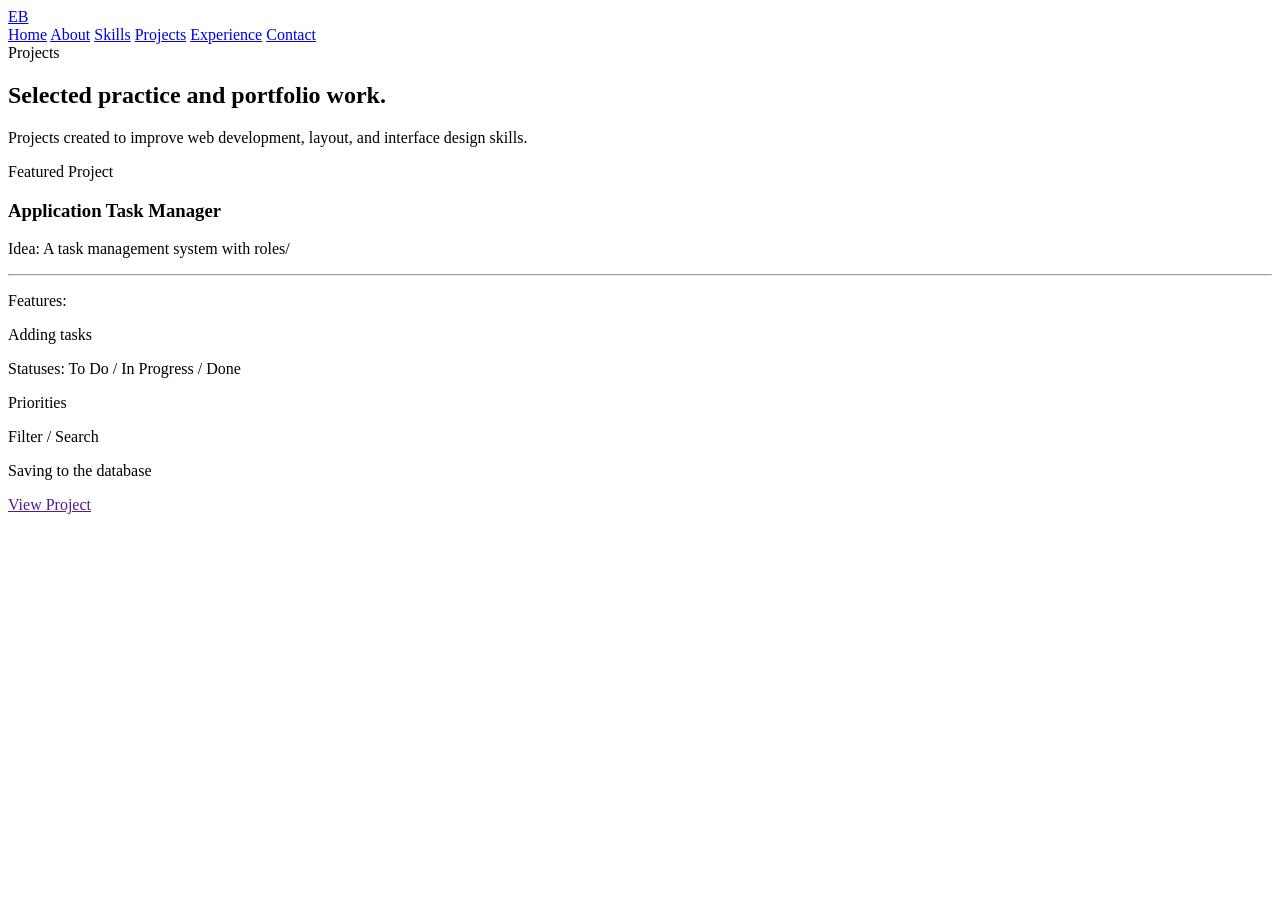
==== project.html @ 733e9e69 "project.html" ====
<!DOCTYPE html>
<html lang="en">
<head>
    <meta charset="UTF-8">
    <meta name="viewport" content="width=device-width, initial-scale=1.0">
    <title>Elizabet Bulat | Project</title>
    <link rel="stylesheet" href="style.css">
</head>
<body>

<script src="nav.js"></script>

<header class="site-header">
    <div class="container header-inner">
        <a href="index.html" class="logo">
            <span class="logo-mark">EB</span>
        </a>

        <nav class="main-nav">
            <a href="index.html" class="nav-link">Home</a>
            <a href="about.html" class="nav-link">About</a>
            <a href="skill.html" class="nav-link">Skills</a>
            <a href="project.html" class="nav-link">Projects</a>
            <a href="experience.html" class="nav-link">Experience</a>
            <a href="index.html#contact" class="nav-link nav-contact">Contact</a>
        </nav>
    </div>
</header>

<section id="projects" class="projects section">
    <div class="container">
        <div class="section-title">
            <span>Projects</span>
            <h2>Selected practice and portfolio work.</h2>
            <p>Projects created to improve web development, layout, and interface design skills.</p>
        </div>

        <div class="projects-grid">
            <article class="project-card featured">
                <div>
                    <div class="project-top">Featured Project</div>
                    <h3>Application Task Manager</h3>
                    
                        <p>Idea: A task management system with roles/<p>
                            <hr>

                            <p>Features:</p>

                            <p>Adding tasks</p>
                            <p>Statuses: To Do / In Progress / Done</p>
                            <p>Priorities</p>
                            <p>Filter / Search</p>
                            <p>Saving to the database</p>
                
                </div>
                <a href="" class="project-link" target="_blank">View Project</a>
            </article>

            <div class="projects-side">
               
            </div>
        </div>
    </div>
</section>


<div id="footer-placeholder"></div>
<script src="footer.js"></script>
<script src="contact.js"></script>

</body>
</html>
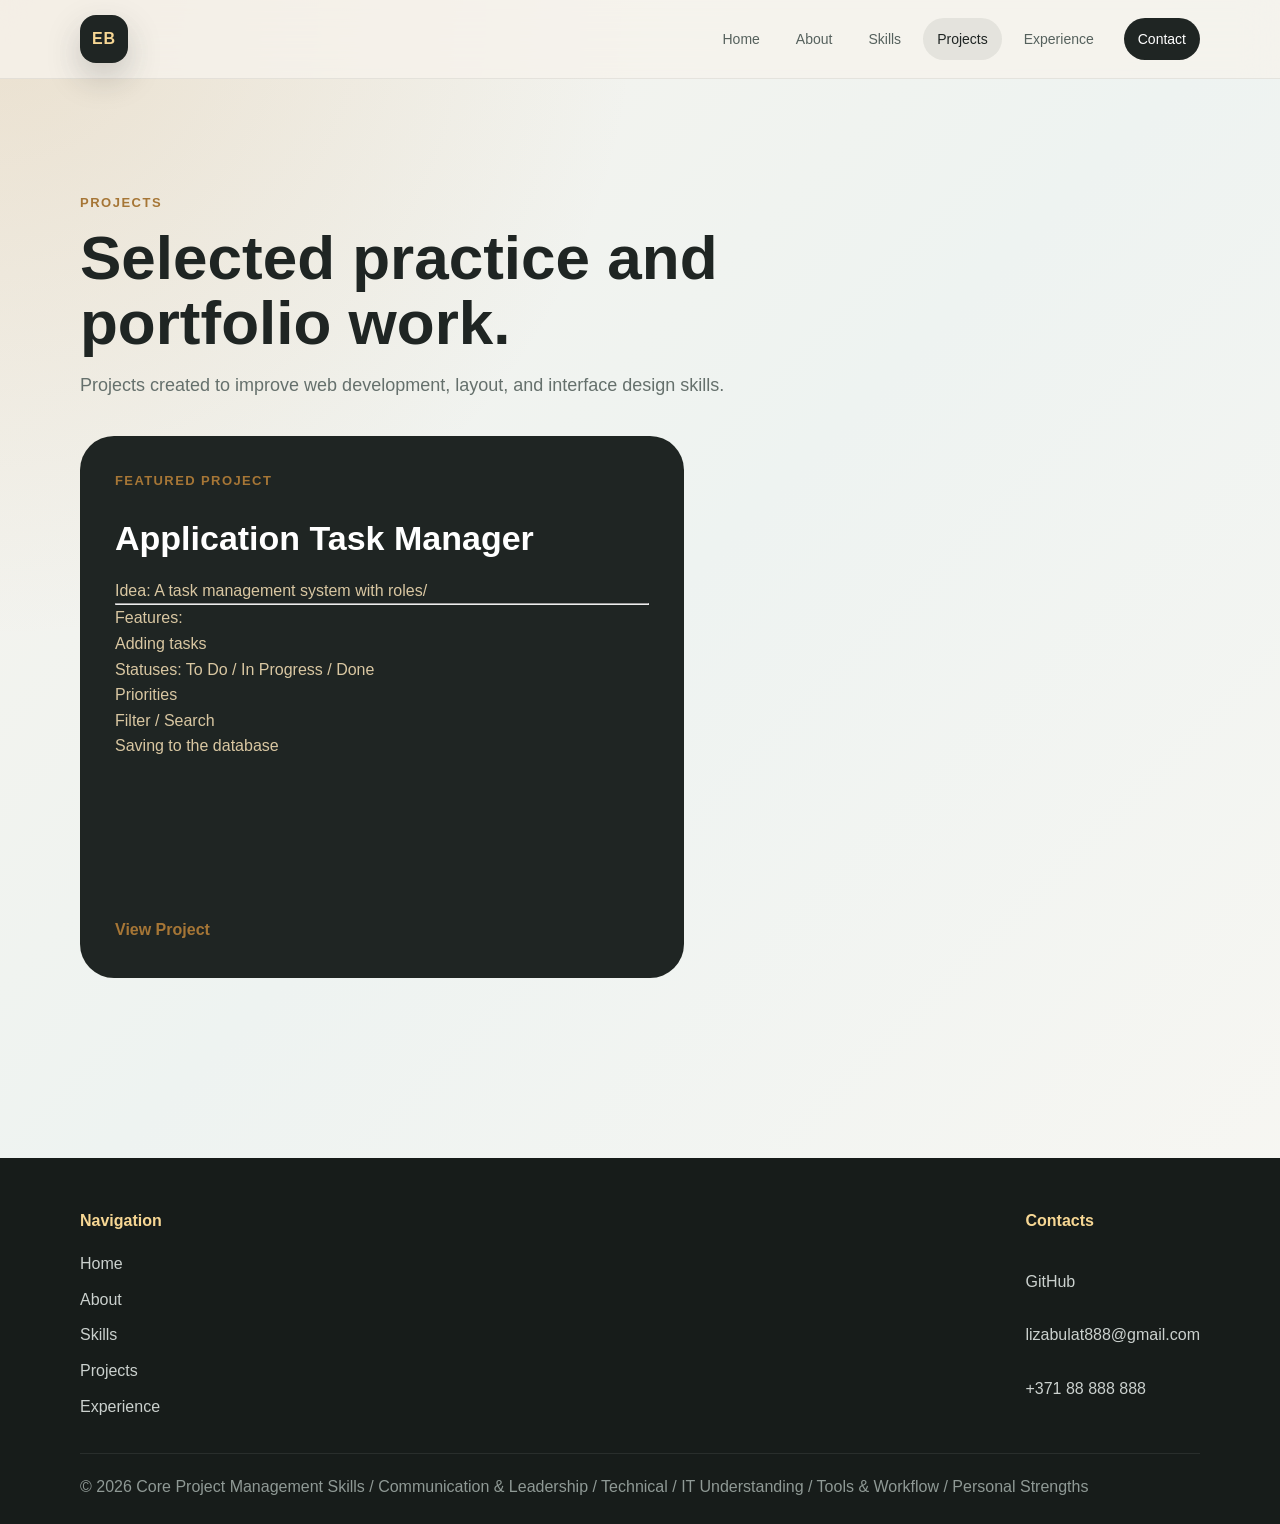
==== commit 97653dbf: "project.html" ====
--- a/project.html
+++ b/project.html
@@ -53,7 +53,7 @@
                             <p>Saving to the database</p>
                 
                 </div>
-                <a href="" class="project-link" target="_blank">View Project</a>
+                <a href="process.html" class="project-link">View Project</a>
             </article>
 
             <div class="projects-side">
--- a/style.css
+++ b/style.css
@@ -0,0 +1,770 @@
+* {
+    margin: 0;
+    padding: 0;
+    box-sizing: border-box;
+}
+
+html {
+    scroll-behavior: smooth;
+}
+
+body {
+    font-family: Inter, Arial, sans-serif;
+    background:
+        radial-gradient(circle at top left, rgba(196, 167, 118, 0.25), transparent 32%),
+        linear-gradient(135deg, #f7f3ec 0%, #eef3f1 45%, #f9f7f2 100%);
+    color: #1f2523;
+    line-height: 1.6;
+}
+
+a {
+    color: inherit;
+    text-decoration: none;
+}
+
+.container {
+    width: min(1120px, calc(100% - 40px));
+    margin: 0 auto;
+}
+
+/* HEADER */
+
+.site-header {
+    position: sticky;
+    top: 0;
+    z-index: 1000;
+    background: rgba(247, 243, 236, 0.78);
+    backdrop-filter: blur(18px);
+    border-bottom: 1px solid rgba(31, 37, 35, 0.08);
+}
+
+.header-inner {
+    height: 78px;
+    display: flex;
+    justify-content: space-between;
+    align-items: center;
+}
+
+.logo-mark {
+    width: 48px;
+    height: 48px;
+    border-radius: 16px;
+    display: grid;
+    place-items: center;
+    background: #1f2523;
+    color: #f7d794;
+    font-weight: 800;
+    letter-spacing: 1px;
+    box-shadow: 0 14px 34px rgba(31, 37, 35, 0.22);
+}
+
+.main-nav {
+    display: flex;
+    align-items: center;
+    gap: 8px;
+}
+
+.nav-link {
+    padding: 10px 14px;
+    border-radius: 999px;
+    color: #55615d;
+    font-size: 14px;
+    transition: 0.25s;
+}
+
+.nav-link:hover,
+.nav-link.active {
+    background: rgba(31, 37, 35, 0.08);
+    color: #1f2523;
+}
+
+.nav-contact {
+    background: #1f2523;
+    color: #fff;
+    margin-left: 8px;
+}
+
+/* COMMON */
+
+.section {
+    padding: 110px 0;
+}
+
+.section-title {
+    max-width: 720px;
+    margin-bottom: 36px;
+}
+
+.section-title span {
+    color: #a67636;
+    font-weight: 700;
+    text-transform: uppercase;
+    letter-spacing: 1.5px;
+    font-size: 13px;
+}
+
+.section-title h2 {
+    font-size: clamp(36px, 5vw, 62px);
+    line-height: 1.05;
+    margin-top: 10px;
+}
+
+.section-title p {
+    margin-top: 16px;
+    color: #65706c;
+    font-size: 18px;
+}
+
+/* HERO */
+
+.hero {
+    min-height: calc(100vh - 78px);
+    display: flex;
+    align-items: center;
+    padding: 70px 0;
+}
+
+.hero-grid {
+    display: grid;
+    grid-template-columns: 1.08fr 0.92fr;
+    gap: 64px;
+    align-items: center;
+}
+
+.hero-kicker {
+    display: inline-flex;
+    padding: 8px 14px;
+    border: 1px solid rgba(31, 37, 35, 0.12);
+    border-radius: 999px;
+    background: rgba(255,255,255,0.55);
+    color: #7a633f;
+    font-size: 14px;
+    margin-bottom: 24px;
+}
+
+.hero h1 {
+    font-size: clamp(48px, 8vw, 92px);
+    line-height: 0.95;
+    letter-spacing: -4px;
+}
+
+.hero-text {
+    max-width: 620px;
+    margin: 26px 0 34px;
+    font-size: 19px;
+    color: #5e6965;
+}
+
+.hero-buttons {
+    display: flex;
+    gap: 14px;
+    flex-wrap: wrap;
+}
+
+.btn {
+    padding: 14px 22px;
+    border-radius: 999px;
+    background: #1f2523;
+    color: #fff;
+    font-weight: 700;
+    transition: 0.25s;
+}
+
+.btn:hover {
+    transform: translateY(-3px);
+    box-shadow: 0 14px 30px rgba(31, 37, 35, 0.18);
+}
+
+.btn-outline {
+    background: rgba(255,255,255,0.65);
+    color: #1f2523;
+    border: 1px solid rgba(31, 37, 35, 0.12);
+}
+
+.hero-card {
+    position: relative;
+    padding: 18px;
+    border-radius: 42px;
+    background: rgba(255,255,255,0.55);
+    border: 1px solid rgba(31, 37, 35, 0.1);
+    box-shadow: 0 28px 70px rgba(31, 37, 35, 0.12);
+}
+
+.hero-photo {
+    height: 440px;
+    border-radius: 32px;
+    overflow: hidden;
+    background: #ddd;
+}
+
+.hero-photo img {
+    width: 100%;
+    height: 100%;
+    object-fit: cover;
+}
+
+.student-badge {
+    position: absolute;
+    left: -28px;
+    bottom: 36px;
+    width: 210px;
+    padding: 20px;
+    border-radius: 26px;
+    background: #1f2523;
+    color: #fff;
+    box-shadow: 0 20px 50px rgba(31, 37, 35, 0.25);
+}
+
+.student-badge h3 {
+    font-size: 20px;
+    line-height: 1.2;
+}
+
+.student-badge p {
+    margin-top: 8px;
+    color: #d9c7a2;
+    font-size: 14px;
+}
+
+.mini-stack {
+    display: flex;
+    gap: 8px;
+    flex-wrap: wrap;
+    margin-top: 18px;
+}
+
+.mini-stack span {
+    padding: 6px 10px;
+    border-radius: 999px;
+    background: rgba(255,255,255,0.12);
+    font-size: 12px;
+}
+
+/* ABOUT */
+
+.about-layout {
+    display: grid;
+    grid-template-columns: 0.8fr 1.2fr;
+    gap: 34px;
+}
+
+.about-note {
+    padding: 34px;
+    border-radius: 34px;
+    background: #1f2523;
+    color: #fff;
+}
+
+.about-note strong {
+    display: block;
+    font-size: 54px;
+    line-height: 1;
+    color: #f7d794;
+}
+
+.about-card {
+    padding: 38px;
+    border-radius: 34px;
+    background: rgba(255,255,255,0.66);
+    border: 1px solid rgba(31, 37, 35, 0.08);
+    box-shadow: 0 18px 50px rgba(31, 37, 35, 0.08);
+}
+
+.about-card p + p {
+    margin-top: 20px;
+}
+
+/* SKILLS */
+
+.skills-grid {
+    display: grid;
+    grid-template-columns: repeat(4, 1fr);
+    gap: 18px;
+}
+
+.skill-card {
+    min-height: 250px;
+    padding: 28px;
+    border-radius: 30px;
+    background: rgba(255,255,255,0.62);
+    border: 1px solid rgba(31, 37, 35, 0.08);
+    transition: 0.25s;
+}
+
+.skill-card:hover {
+    transform: translateY(-8px);
+    background: #1f2523;
+    color: #fff;
+}
+
+.skill-card h3 {
+    font-size: 24px;
+    margin-bottom: 18px;
+}
+
+.skill-card p {
+    color: #65706c;
+}
+
+.skill-card:hover p {
+    color: #d9c7a2;
+}
+
+/* PROJECTS */
+
+.projects-grid {
+    display: grid;
+    grid-template-columns: 1.1fr 0.9fr;
+    gap: 22px;
+}
+
+.project-card {
+    padding: 34px;
+    border-radius: 34px;
+    background: rgba(255,255,255,0.66);
+    border: 1px solid rgba(31, 37, 35, 0.08);
+    min-height: 260px;
+    display: flex;
+    flex-direction: column;
+    justify-content: space-between;
+}
+
+.project-card.featured {
+    background: #1f2523;
+    color: #fff;
+    min-height: 542px;
+}
+
+.project-top {
+    color: #a67636;
+    font-weight: 800;
+    text-transform: uppercase;
+    font-size: 13px;
+    letter-spacing: 1.4px;
+}
+
+.project-card h3 {
+    font-size: 34px;
+    margin: 20px 0 12px;
+}
+
+.project-card p {
+    color: #65706c;
+}
+
+.project-card.featured p {
+    color: #d9c7a2;
+}
+
+.project-link {
+    margin-top: 30px;
+    font-weight: 800;
+    color: #a67636;
+}
+
+/* EXPERIENCE */
+
+.experience-board {
+    display: grid;
+    gap: 18px;
+}
+
+.experience-item {
+    display: grid;
+    grid-template-columns: 180px 1fr;
+    gap: 28px;
+    padding: 30px;
+    border-radius: 32px;
+    background: rgba(255,255,255,0.64);
+    border: 1px solid rgba(31, 37, 35, 0.08);
+}
+
+.exp-year {
+    font-weight: 900;
+    font-size: 28px;
+    color: #a67636;
+}
+
+.experience-item h3 {
+    font-size: 26px;
+    margin-bottom: 8px;
+}
+
+.experience-item p {
+    color: #65706c;
+}
+
+/* CONTACT */
+
+.contact {
+    position: relative;
+    overflow: hidden;
+    padding: 120px 0;
+}
+
+.contact::before {
+    content: "";
+    position: absolute;
+    left: -180px;
+    bottom: -220px;
+    width: 520px;
+    height: 520px;
+    border-radius: 50%;
+    background: radial-gradient(circle, rgba(196, 142, 51, 0.28), transparent 68%);
+}
+
+.contact::after {
+    content: "";
+    position: absolute;
+    left: -80px;
+    bottom: -120px;
+    width: 620px;
+    height: 620px;
+    border-radius: 50%;
+    border: 1px solid rgba(31, 37, 35, 0.06);
+    box-shadow:
+        0 0 0 28px rgba(31, 37, 35, 0.025),
+        0 0 0 56px rgba(31, 37, 35, 0.02),
+        0 0 0 84px rgba(31, 37, 35, 0.018),
+        0 0 0 112px rgba(31, 37, 35, 0.014);
+}
+
+.contact-layout {
+    position: relative;
+    z-index: 2;
+    display: grid;
+    grid-template-columns: 0.9fr 1.1fr;
+    gap: 70px;
+    align-items: center;
+}
+
+.contact-pill {
+    display: inline-flex;
+    align-items: center;
+    gap: 14px;
+    padding: 14px 28px;
+    border-radius: 999px;
+    border: 1px solid rgba(196, 142, 51, 0.25);
+    background: rgba(255, 255, 255, 0.55);
+    color: #a67636;
+    font-weight: 800;
+    text-transform: uppercase;
+    letter-spacing: 1px;
+    box-shadow: 0 16px 34px rgba(31, 37, 35, 0.06);
+}
+
+.contact-pill::after {
+    content: "";
+    width: 10px;
+    height: 10px;
+    border-radius: 50%;
+    background: #bd8637;
+}
+
+.contact-left h2 {
+    margin-top: 42px;
+    font-size: clamp(42px, 6vw, 74px);
+    line-height: 1.05;
+    letter-spacing: -3px;
+    color: #1f2523;
+}
+
+.contact-left h2 span {
+    color: #bd8637;
+}
+
+.contact-left p {
+    max-width: 420px;
+    margin-top: 28px;
+    color: #5e6965;
+    font-size: 22px;
+    line-height: 1.7;
+}
+
+.contact-arrow {
+    margin-top: 26px;
+    margin-left: 360px;
+    font-size: 72px;
+    line-height: 1;
+    color: #bd8637;
+    transform: rotate(12deg);
+}
+
+.contact-right {
+    display: grid;
+    gap: 24px;
+}
+
+.contact-card {
+    display: grid;
+    gap: 18px;
+    background: transparent;
+    box-shadow: none;
+    padding: 0;
+}
+
+.contact-row {
+    min-height: 112px;
+    display: grid;
+    grid-template-columns: 80px 1fr 92px;
+    align-items: center;
+    gap: 24px;
+    padding: 22px 28px;
+    border-radius: 22px;
+    background: rgba(255, 255, 255, 0.72);
+    border: 1px solid rgba(31, 37, 35, 0.08);
+    box-shadow: 0 18px 45px rgba(31, 37, 35, 0.08);
+    transition: 0.25s ease;
+}
+
+.contact-row:hover {
+    transform: translateX(-8px);
+    box-shadow: 0 24px 60px rgba(31, 37, 35, 0.12);
+}
+
+.contact-icon {
+    width: 58px;
+    height: 58px;
+    border-radius: 50%;
+    display: grid;
+    place-items: center;
+    background: #fbf5e8;
+    border: 1px solid rgba(196, 142, 51, 0.18);
+    color: #1f2523;
+    font-size: 26px;
+    font-weight: 900;
+    box-shadow: 0 12px 24px rgba(31, 37, 35, 0.07);
+}
+
+.contact-content {
+    display: grid;
+    gap: 6px;
+}
+
+.contact-label {
+    color: #bd8637;
+    font-size: 18px;
+    font-weight: 900;
+}
+
+.contact-value {
+    font-size: 20px;
+    color: #1f2523;
+    word-break: break-word;
+}
+
+.contact-value a {
+    color: #1f2523;
+}
+
+.contact-copy-btn {
+    width: 58px;
+    height: 58px;
+    border: 0;
+    border-radius: 18px;
+    background: rgba(255, 255, 255, 0.75);
+    color: #bd8637;
+    font-size: 24px;
+    font-weight: 900;
+    cursor: pointer;
+    border: 1px solid rgba(31, 37, 35, 0.08);
+    box-shadow: 0 12px 28px rgba(31, 37, 35, 0.08);
+    transition: 0.2s;
+}
+
+.contact-copy-btn:hover {
+    transform: translateY(-3px);
+    background: #1f2523;
+    color: #f7d794;
+}
+
+.contact-copy-btn.copied {
+    background: #9be7b8;
+    color: #1f2523;
+}
+
+.contact-socials {
+    width: max-content;
+    display: flex;
+    gap: 18px;
+    padding: 18px 30px;
+    border-radius: 999px;
+    background: rgba(255, 255, 255, 0.62);
+    border: 1px solid rgba(31, 37, 35, 0.06);
+    box-shadow: 0 18px 45px rgba(31, 37, 35, 0.07);
+}
+
+.contact-socials a {
+    width: 34px;
+    height: 34px;
+    display: grid;
+    place-items: center;
+    font-weight: 900;
+    color: #1f2523;
+    transition: 0.2s;
+}
+
+.contact-socials a:hover {
+    color: #bd8637;
+    transform: translateY(-3px);
+}
+
+@media (max-width: 900px) {
+    .contact-layout {
+        grid-template-columns: 1fr;
+        gap: 40px;
+    }
+
+    .contact-left {
+    position: relative;
+}
+
+
+    .contact-row {
+        grid-template-columns: 70px 1fr 70px;
+    }
+}
+
+@media (max-width: 560px) {
+    .contact {
+        padding: 80px 0;
+    }
+
+    .contact-left h2 {
+        letter-spacing: -1.5px;
+    }
+
+    .contact-left p {
+        font-size: 18px;
+    }
+
+    .contact-arrow {
+        display: none;
+    }
+
+    .contact-row {
+        grid-template-columns: 1fr;
+        gap: 14px;
+    }
+
+    .contact-copy-btn {
+        width: 100%;
+    }
+
+    .contact-socials {
+        width: 100%;
+        justify-content: center;
+    }
+}
+
+/* FOOTER */
+
+.footer {
+    margin-top: 70px;
+    padding: 50px 0 24px;
+    background: #171c1a;
+    color: #fff;
+}
+
+.footer-grid {
+    display: flex;
+    justify-content: space-between;
+    gap: 40px;
+}
+
+.footer-col {
+    display: grid;
+    gap: 10px;
+}
+
+.footer-col h4 {
+    color: #f7d794;
+    margin-bottom: 8px;
+}
+
+.footer-col a,
+.footer-col p {
+    color: #cbd1ce;
+}
+
+.footer-bottom {
+    margin-top: 34px;
+    padding-top: 20px;
+    border-top: 1px solid rgba(255,255,255,0.08);
+    color: #8f9995;
+}
+
+/* ANIMATION */
+
+.reveal {
+    opacity: 0;
+    transform: translateY(28px);
+    transition: 0.7s ease;
+}
+
+.reveal-visible {
+    opacity: 1;
+    transform: translateY(0);
+}
+
+/* RESPONSIVE */
+
+@media (max-width: 900px) {
+    .header-inner {
+        height: auto;
+        padding: 18px 0;
+        flex-direction: column;
+        gap: 16px;
+    }
+
+    .main-nav {
+        flex-wrap: wrap;
+        justify-content: center;
+    }
+
+    .hero-grid,
+    .about-layout,
+    .projects-grid,
+    .experience-item {
+        grid-template-columns: 1fr;
+    }
+
+    .skills-grid {
+        grid-template-columns: repeat(2, 1fr);
+    }
+
+    .student-badge {
+        left: 20px;
+        bottom: 20px;
+    }
+}
+
+@media (max-width: 560px) {
+    .container {
+        width: min(100% - 24px, 1120px);
+    }
+
+    .hero h1 {
+        letter-spacing: -2px;
+    }
+
+    .hero-photo {
+        height: 360px;
+    }
+
+    .skills-grid {
+        grid-template-columns: 1fr;
+    }
+
+    .contact-row {
+        grid-template-columns: 1fr;
+    }
+
+    .footer-grid {
+        flex-direction: column;
+    }
+}
+.projects-side {
+    display: grid;
+    gap: 22px;
+}
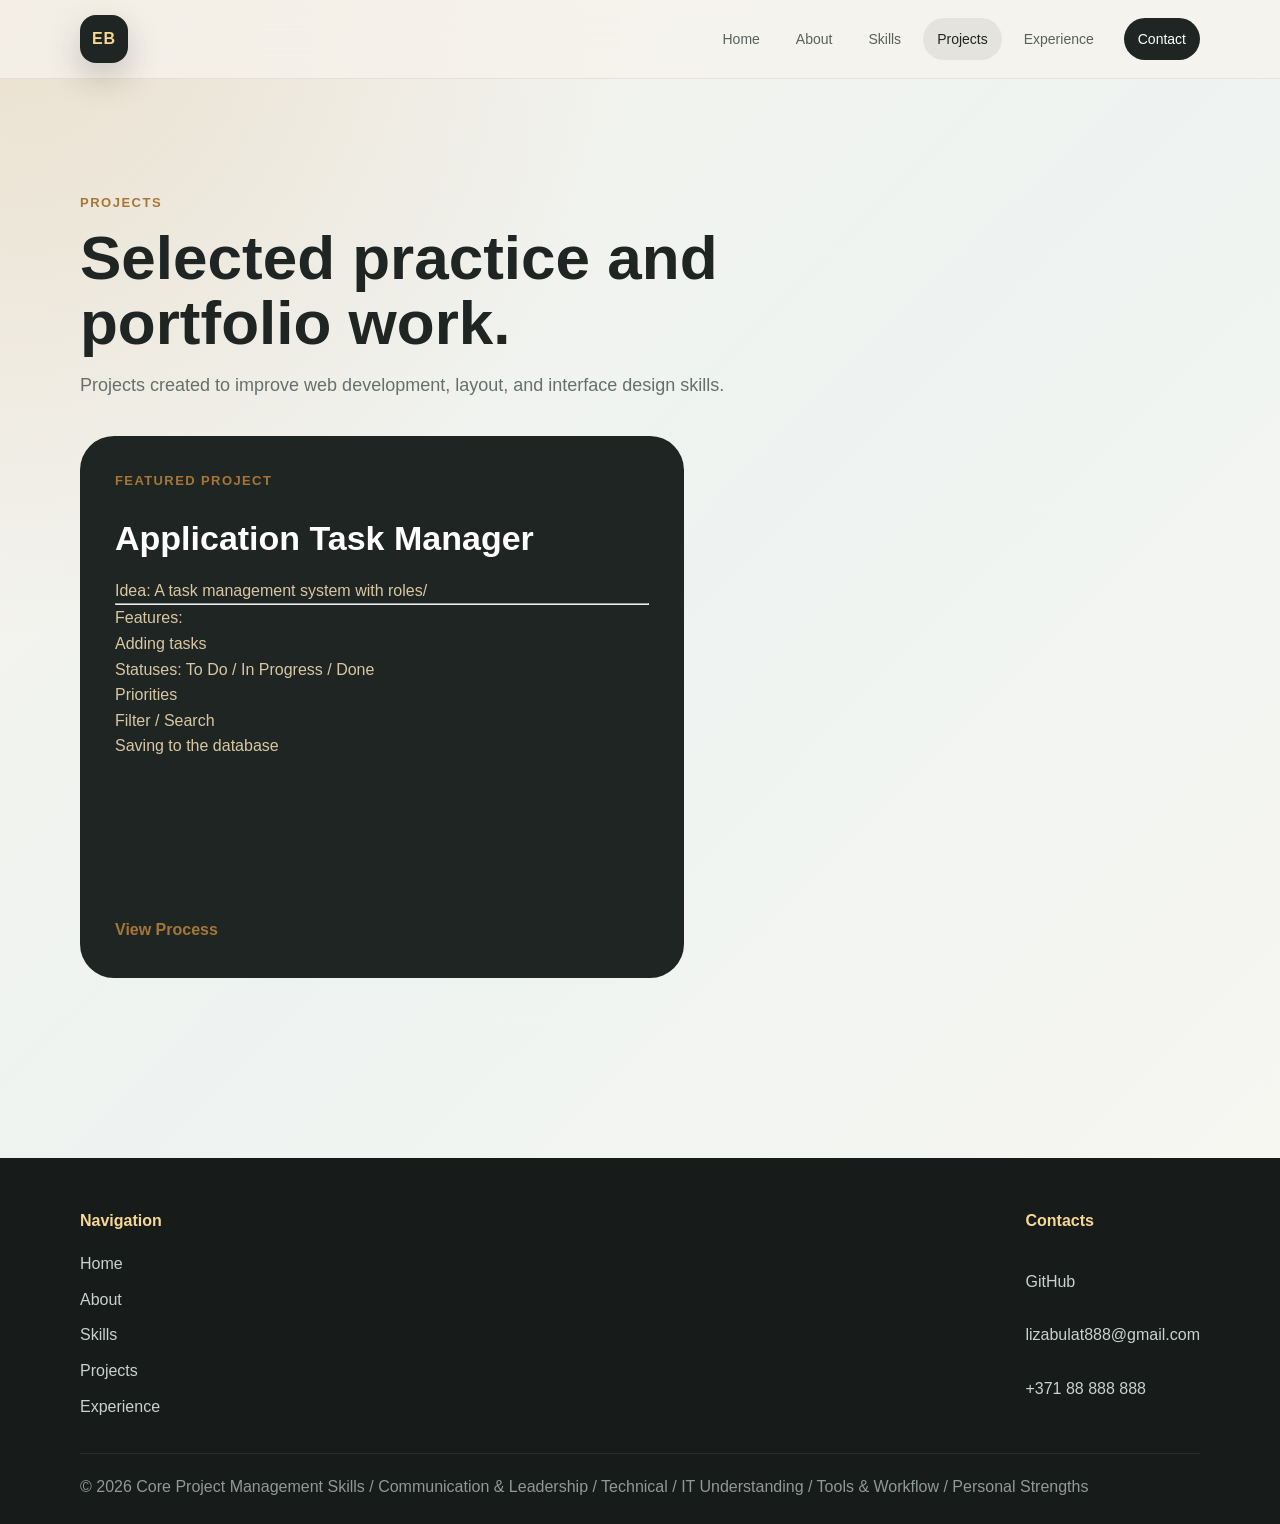
==== commit 25511c33: "project.html" ====
--- a/project.html
+++ b/project.html
@@ -53,7 +53,7 @@
                             <p>Saving to the database</p>
                 
                 </div>
-                <a href="process.html" class="project-link">View Project</a>
+                <a href="./process.html" class="project-link">View Process</a>
             </article>
 
             <div class="projects-side">
